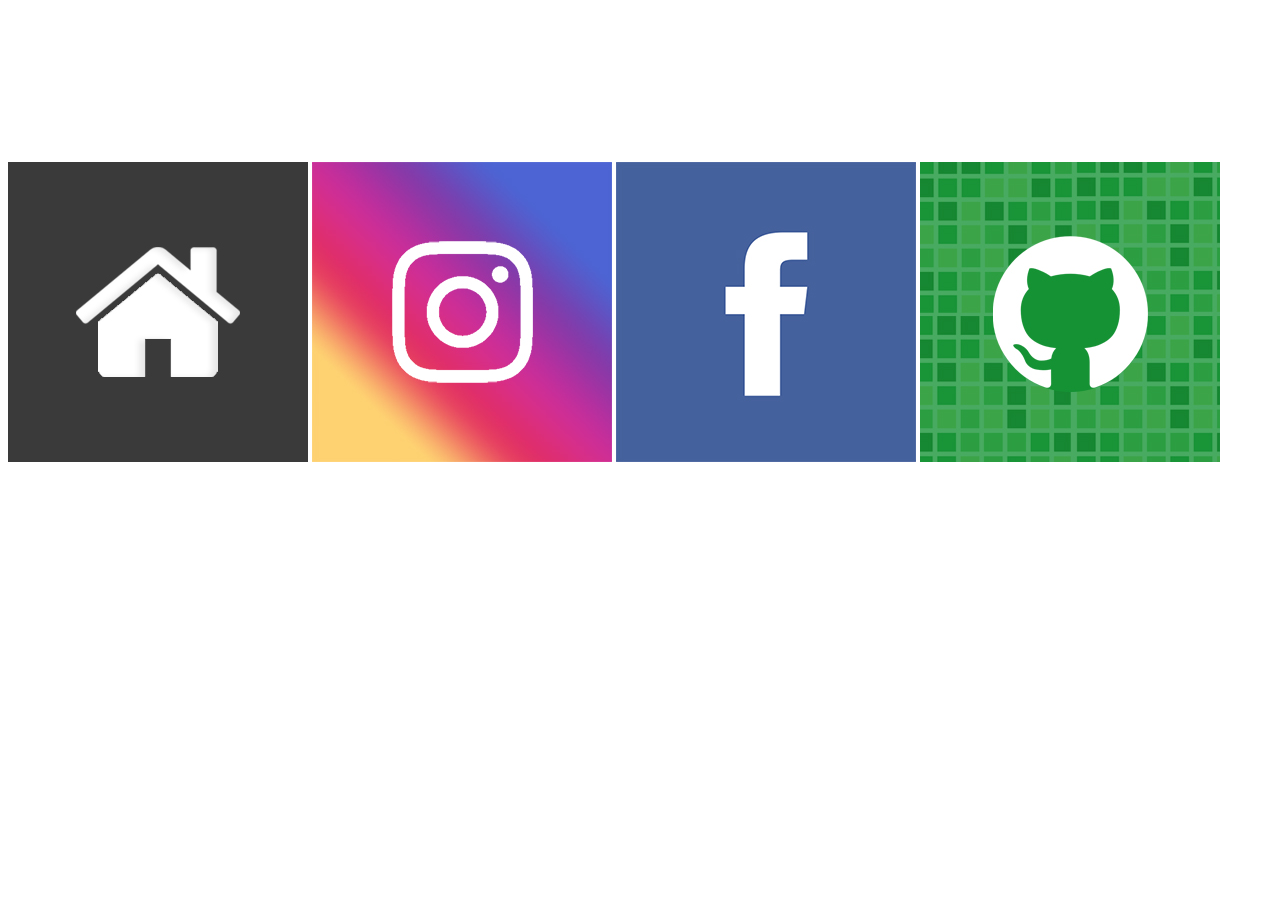
==== meu projeto/index.html @ 2078c7c3 "começando" ====
<!DOCTYPE html>
<html lang="pt-br">
<head>
    <meta charset="UTF-8">
    <meta http-equiv="X-UA-Compatible" content="IE=edge">
    <meta name="viewport" content="width=device-width, initial-scale=1.0">
    <link rel="shortcut icon" href="favicon.ico" type="image/x-icon">
    <title>Minhas redes Sociais</title>
</head>
<body>
    <main>
        <section id="telefone">
            <iframe src="#" name="tela" id="tela" frameborder="0">
                Seu navegador não é compatível com isso.
            </iframe>
        </section>
        <section id="redes socias">
            <a href="home.html" target="tela"> <img src="imagens/logo-home.jpg" alt="Home"></a>
            <a href="#" target="tela"> <img src="imagens/logo-instagram.jpg" alt="Instagram"></a>
            <a href="#" target="tela"> <img src="imagens/logo-facebook.jpg" alt="Facebook"></a>
            <a href="#" target="tela"> <img src="imagens/logo-github.jpg" alt="GitHub"></a>
        </section>
    </main>
    
</body>
</html>
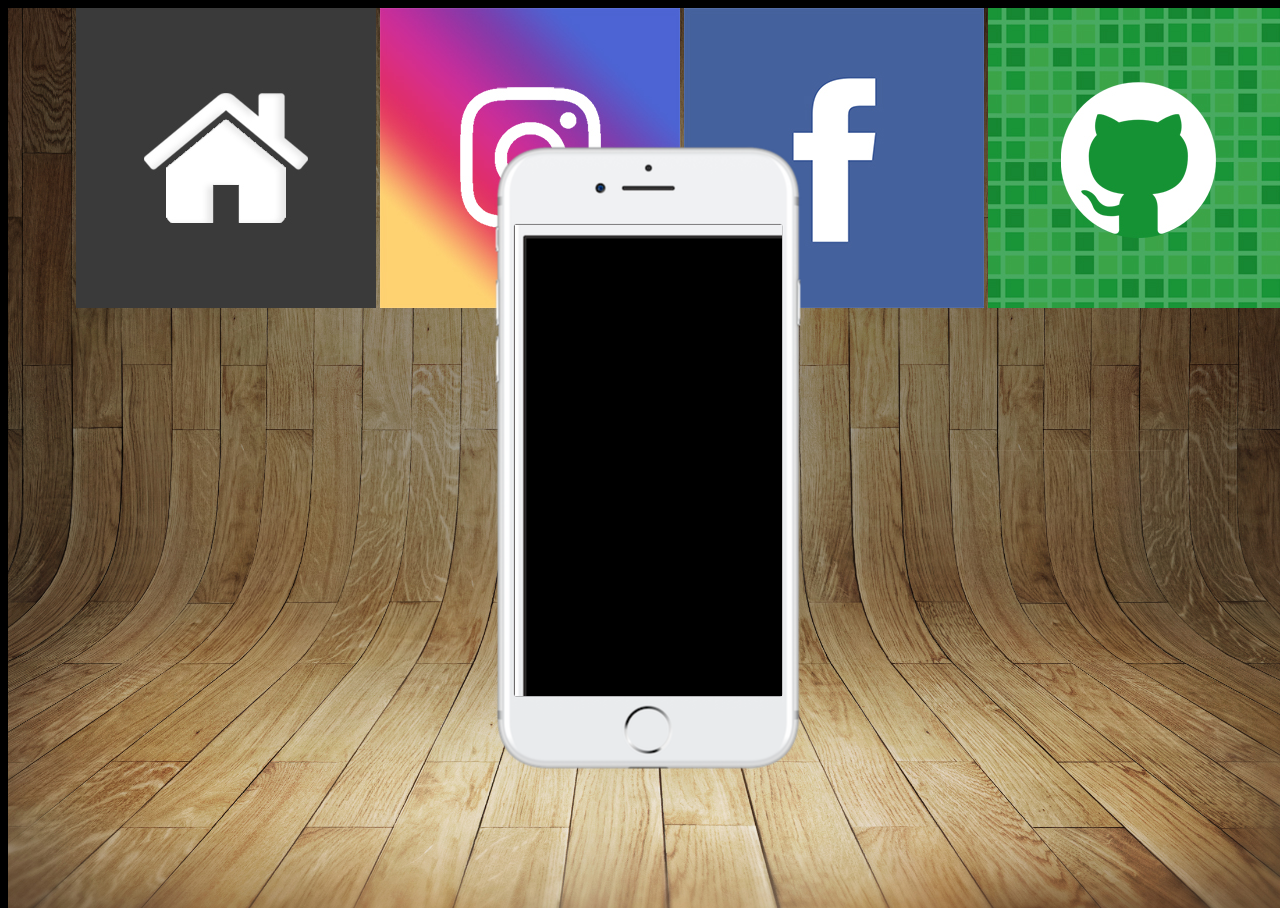
==== commit bd569bdd: "css" ====
--- a/meu projeto/index.html
+++ b/meu projeto/index.html
@@ -5,6 +5,7 @@
     <meta http-equiv="X-UA-Compatible" content="IE=edge">
     <meta name="viewport" content="width=device-width, initial-scale=1.0">
     <link rel="shortcut icon" href="favicon.ico" type="image/x-icon">
+    <link rel="stylesheet" href="estilos/style.css">
     <title>Minhas redes Sociais</title>
 </head>
 <body>
@@ -14,7 +15,7 @@
                 Seu navegador não é compatível com isso.
             </iframe>
         </section>
-        <section id="redes socias">
+        <section id="redes-socias">
             <a href="home.html" target="tela"> <img src="imagens/logo-home.jpg" alt="Home"></a>
             <a href="#" target="tela"> <img src="imagens/logo-instagram.jpg" alt="Instagram"></a>
             <a href="#" target="tela"> <img src="imagens/logo-facebook.jpg" alt="Facebook"></a>
--- a/meu projeto/estilos/style.css
+++ b/meu projeto/estilos/style.css
@@ -0,0 +1,63 @@
+@charset "UTF-8;",
+
+*{
+    margin: 0px;
+    padding: 0px;
+    font-family: Arial, Helvetica, sans-serif;
+}
+
+html, body{
+    height: 100vh;
+    width: 100vw;
+    background-color: black;
+}
+
+body{
+    background: url('../imagens/fundo-madeira.jpg') no-repeat top center;
+    background-size: cover;
+    background-attachment: fixed;
+}
+
+main{
+    height: 100vh;
+    position: relative;
+}
+
+section#telefone{
+    height: 627px;
+    width: 311px;
+
+    background: url("../imagens/frame-iphone.png") no-repeat;
+    position: absolute;
+    top: 50%;
+    left: 50%;
+    transform: translate(-50%, -50%);
+}
+
+iframe#tela{
+    position: relative;
+    top: 80px;
+    left: 22px;
+    width: 267px;
+    height: 471px;
+}
+
+section#redes-socias{
+    text-align: right;
+}
+
+section#redes-sociais img{
+    width: 50px;
+    margin: 10px;
+    border-radius: 50%;
+    box-shadow: 5px 5px 10px rgba(0, 0, 0, 0.400);
+    box-sizing: border-box;
+}
+
+section#redes-sociais img:hover{
+    border: 2px solid rgba(255, 255, 255, 0.6);
+    transform: translate(-3px, -3px);
+    box-shadow: 5px 5px 10px rgba(0, 0, 0, 0.616);
+    transition: transform .3, border 1s;
+
+}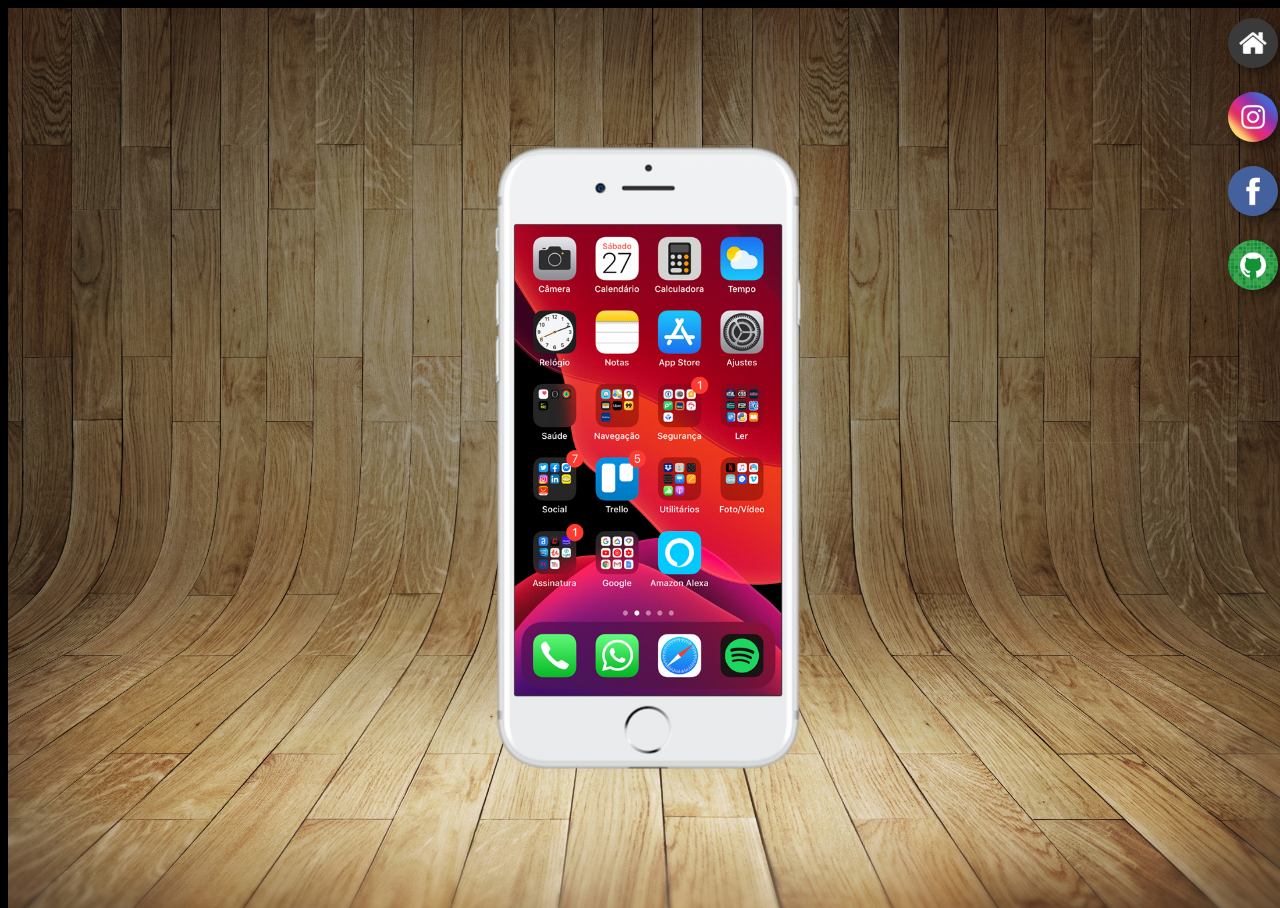
==== commit 02fe8663: "finalizado" ====
--- a/meu projeto/index.html
+++ b/meu projeto/index.html
@@ -11,15 +11,15 @@
 <body>
     <main>
         <section id="telefone">
-            <iframe src="#" name="tela" id="tela" frameborder="0">
+            <iframe src="home.html" name="tela" id="tela" frameborder="0">
                 Seu navegador não é compatível com isso.
             </iframe>
         </section>
-        <section id="redes-socias">
-            <a href="home.html" target="tela"> <img src="imagens/logo-home.jpg" alt="Home"></a>
-            <a href="#" target="tela"> <img src="imagens/logo-instagram.jpg" alt="Instagram"></a>
-            <a href="#" target="tela"> <img src="imagens/logo-facebook.jpg" alt="Facebook"></a>
-            <a href="#" target="tela"> <img src="imagens/logo-github.jpg" alt="GitHub"></a>
+        <section id="redes-sociais">
+            <a href="home.html" target="tela"> <img src="imagens/logo-home.jpg" alt="Home"></a><br>
+            <a href="instagram.html" target="tela"> <img src="imagens/logo-instagram.jpg" alt="Instagram"></a><br>
+            <a href="facebook.html" target="tela"> <img src="imagens/logo-facebook.jpg" alt="Facebook"></a><br>
+            <a href="github.html" target="tela"> <img src="imagens/logo-github.jpg" alt="GitHub"></a><br>
         </section>
     </main>
     
--- a/meu projeto/estilos/style.css
+++ b/meu projeto/estilos/style.css
@@ -42,14 +42,14 @@
     height: 471px;
 }
 
-section#redes-socias{
+section#redes-sociais{
     text-align: right;
 }
 
 section#redes-sociais img{
     width: 50px;
     margin: 10px;
-    border-radius: 50%;
+    border-radius:50%;
     box-shadow: 5px 5px 10px rgba(0, 0, 0, 0.400);
     box-sizing: border-box;
 }
